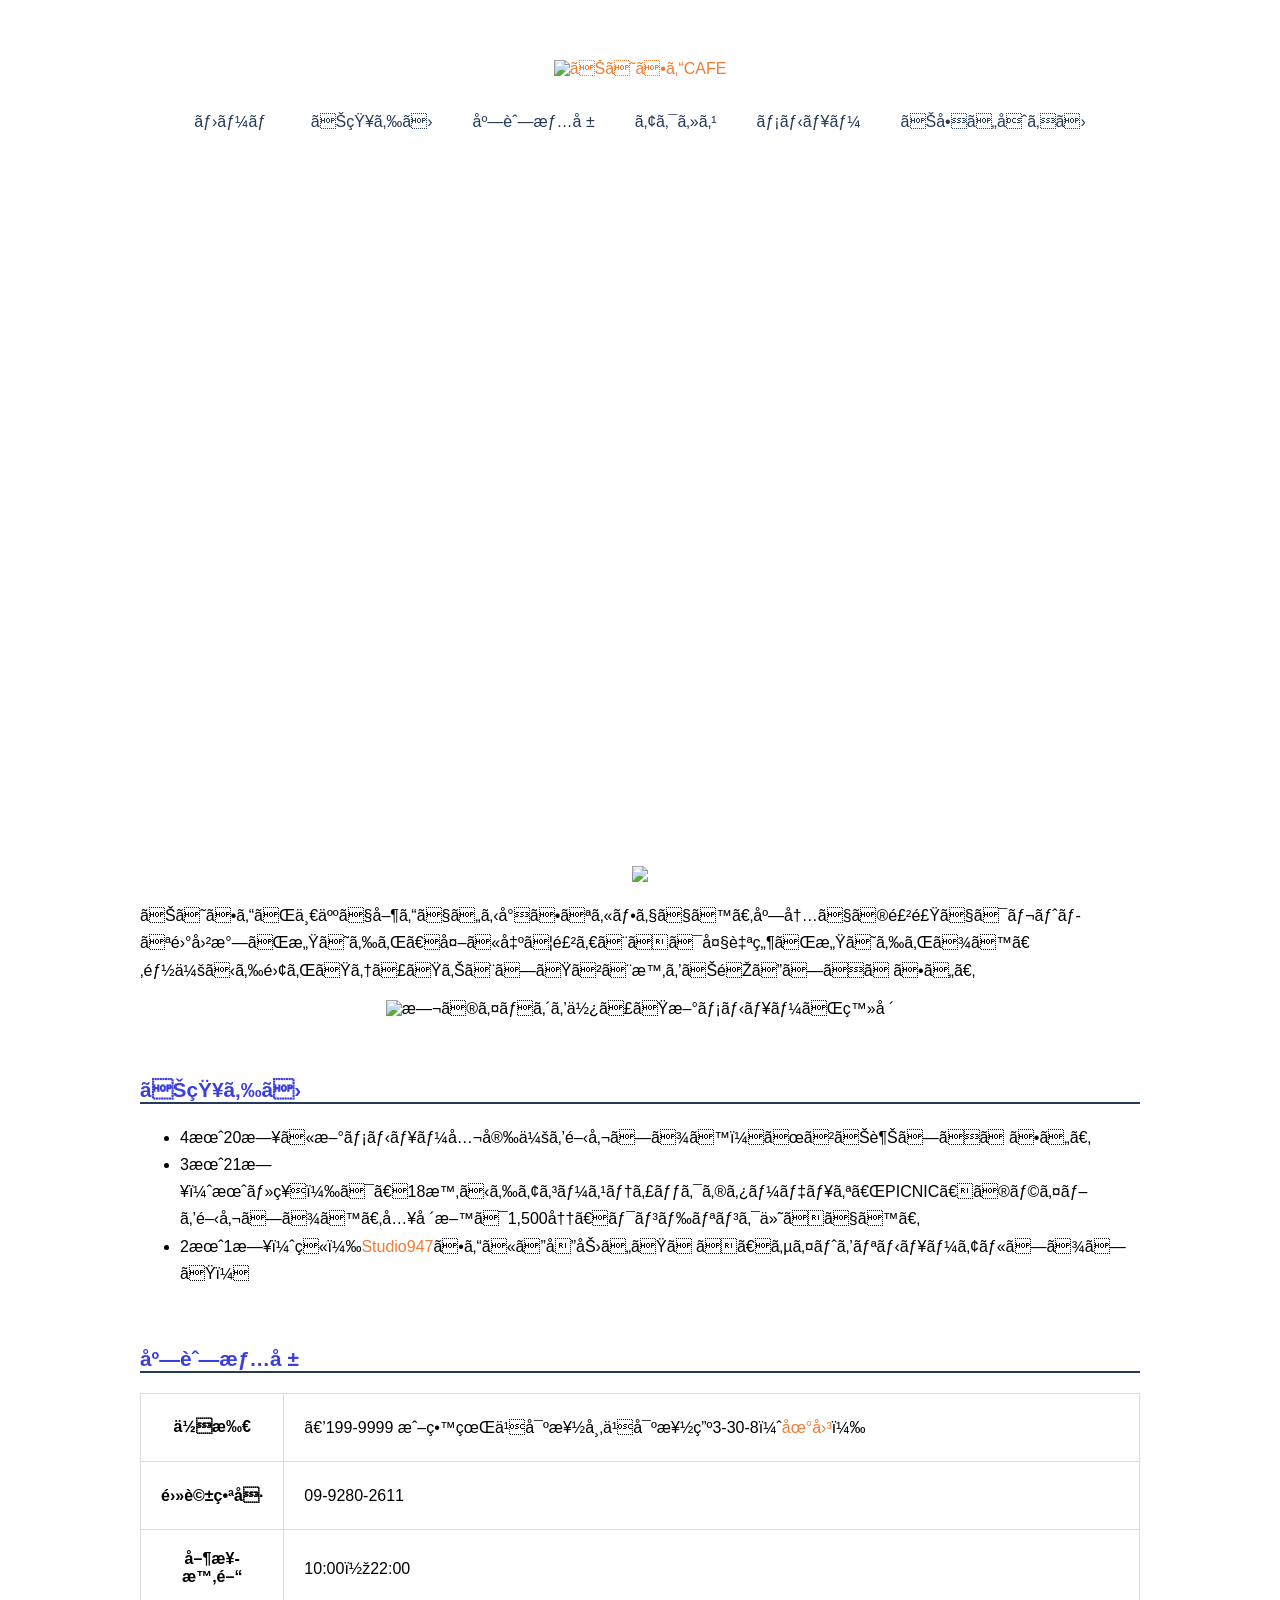
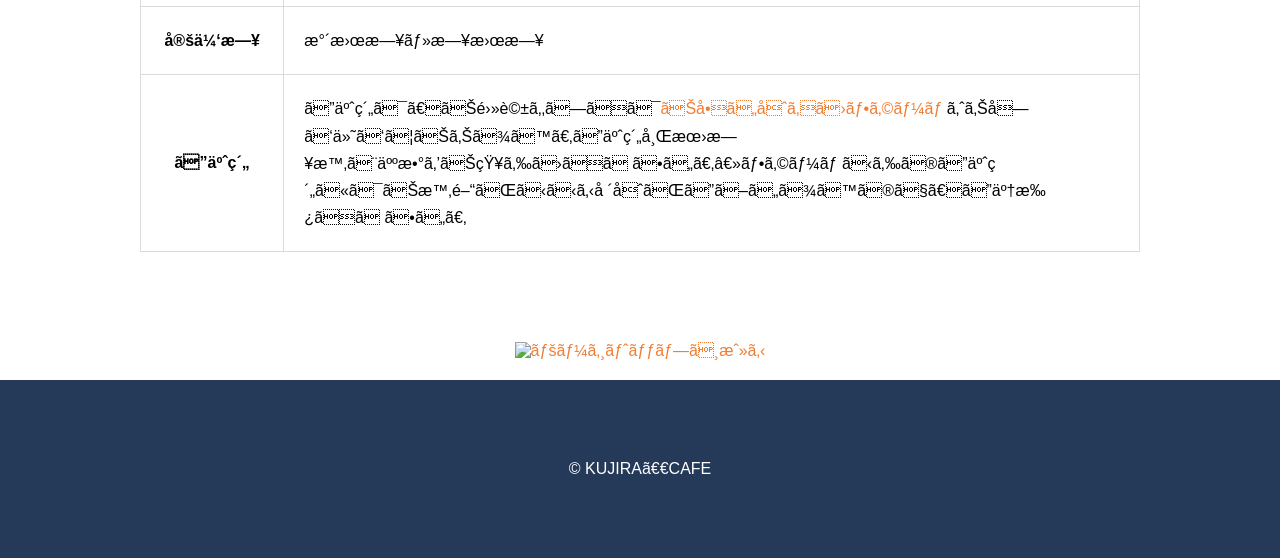
==== index.html @ 1342617d "Add files via upload" ====
<!DOCTYPE html>
<html>
<head>
<meta charset="UFT-8">
<title>KUJIRA CAFE</title>
<link rel="stylesheet" href="style.css">
</head>
<body　id="top">    
        <!--　ヘッダー　-->
    <header class="header">
        <div class="logo">
            <a href="index.html"><img src="images/logo.svg" alt="おじさんCAFE"></a>
        </div>
        <nav class="nav">
        <ul> 
       <li><a href="index.html">ホーム</a></li>
       <li><a href="index.html#news">お知らせ</a></li>
       <li><a href="index.html#shop">店舗情報</a></li>
       <li><a href="access.html">アクセス</a></li>
       <li><a href="menu.html">メニュー</a></li>
       <li><a href="contact.html">お問い合わせ</a></li>      
        </ul>
        </nav>
    </header>
    <!--ヘッダーここまで-->
<h1 class="hero index">たのしい、ひとときを</h1>
<!--メイン-->
    <main>
        <div class="logo-whale"><img src="images/logo-whale.svg"></div> 
    <p>おじさんが一人で営んでいる小さなカフェです。店内での飲食ではレトロな雰囲気が感じられ、外に出て飲むときは大自然が感じられます。都会から離れたゆったりとしたひと時をお過ごしください。
    </p>
         <div class="banner"><img src="images/banner.jpg" alt="旬のイチゴを使った新メニューが登場"></div> 

    <div>

        <div id="news">
    <h2>お知らせ</h2>
    <ul>
        <li>4月20日に新メニュー公安会を開催します！ぜひお越しください。</li>
        <li>3月21日（月・祝）は、18時からアコースティックギターデュオ「PICNIC」のライブを開催します。入場料は1,500円、ワンドリンク付きです。</li>
        <li>2月1日（火）<a href="https://studio947.net" target="_blank">Studio947</a>さんにご協力いただき、サイトをリニューアルしました！</li>
    </ul>
    </div>

    <div id="shop">

       <h2>店舗情報</h2>
        <table class="shop-info">
            <tr>
                <th>住所</th>
                <td>〒199-9999 或留県九寺楽市九寺楽町3-30-8（<a href="access.html">地図</a>）</td>
            </tr>
            <tr>
                <th>電話番号</th>
                <td>09-9280-2611</td>
            </tr>
            <tr>
                <th>営業時間</th>
                <td>10:00～22:00</td>
            </tr>
            <tr>
                <th>定休日</th>
                <td>水曜日・日曜日</td>
            </tr>
            <tr>
                <th>ご予約</th>
                <td>ご予約は、お電話もしくは<a href="contact.html">お問い合わせフォーム</a>より受け付けております。ご予約希望日時と人数をお知らせください。※フォームからのご予約にはお時間がかかる場合がございますので、ご了承ください。</td>
            </tr>
        </table>
    </div>

    </main>
    <!--メインここまで-->
    <!--フッター-->
<footer>
    <div class="gotop">
        <a href="#top"><img src="images/gotop.svg" alt="ページトップへ戻る"></a>
    
    </div>
    <P class="copyright">&copy; KUJIRA　CAFE</P>
</footer>
    <!--フッターここまで-->
</body>
</html>
---- style.css ----
/* すべてのページに適応される設定　*/
html {
    font-size: 16px;
    font-family: sans-serif;
}
* {
    box-sizing: border-box;
}
body{
    margin: 20px 0 0 0;
}
p,li,td{
    line-height: 1.7;
}
a:link{
    color: #f07d34;
    text-decoration: none;
}
a:visited{
    color: #f07d34;
    text-decoration: none;
}
a:hover{
    color: #f07d34;
    text-decoration: underline;
}
a:active{
    color: #f07d34;
    text-decoration: underline;
}
img {
    max-width: 100%;
}


/*　-ヘッダー　*/
.header {
    padding-top: 40px;
    background-image: url(images/stripe.png);
    background-repeat: repeat-x;
}
.logo{
    text-align: center;
}
.nav ul {
    margin: 30px;
    padding: 0px;
    list-style-type: none;

    display: flex;
    justify-content: center;
    gap: 40px;
}
.nav a:link {
    color: #253958;
}
.nav a:visited {
    color: #253958;
}
.nav a:hover {
    text-decoration: #3c3fe0;
}
.nav a:active {
    text-decoration: none;
}

/*　-ヒーロー　*/
.hero {
    background-repeat: no-repeat;
    background-position: center;
    background-size: cover;
    color: #FFFFFF;
    text-align: center;
}
.hero.index {
    padding: 287px 0px;
    background-image: url(images/home-hero.jpg);
}
.hero.access {
      padding: 137px 0px;
    background-image: url(images/access-hero.jpg);
}
.hero.menu {
    padding: 137px 0px;
    background-image: url(images/menu-hero.jpg);
}
.hero.contact {
    padding: 137px 0px;
    background-image: url(images/contact-hero.jpg);
}
/*　-メイン　*/
main {
    margin:  90px auto 90px auto;
    max-width: 1000px;
}
main h2 {
    margin: 60px 0 20px 0;
    border-bottom: 2px solid #253958;
    padding: o o 5px 0;
    color: #3c3fe0;
    font-size: 1.3rem;
}
.logo-whale {
    text-align: center;
}
.banner {
    text-align: center;
}
/*　-フッター　*/
.gotop {
    text-align: center;
}
.copyright {
    margin-top: 20px;
    margin-bottom: 0px;
    padding-top: 75px;
    padding-bottom: 75px;
    background-color: #253958;
    color: #FFFFFF;
    text-align: center;
}
/*　個別のスタイル　*/
/* index.html */
.shop-info{
    border-collapse: collapse;
}
.shop-info th, .shop-info td {
    border: 1px solid #dbdbdb;
    padding: 20px;
}
.shop-info th {
    width: 112px;
    text-align: center;
    vertical-align: middle;
}
/* menu.html */
.items {
    display: grid;
    grid-template-columns: 1fr 1fr 1fr;
}
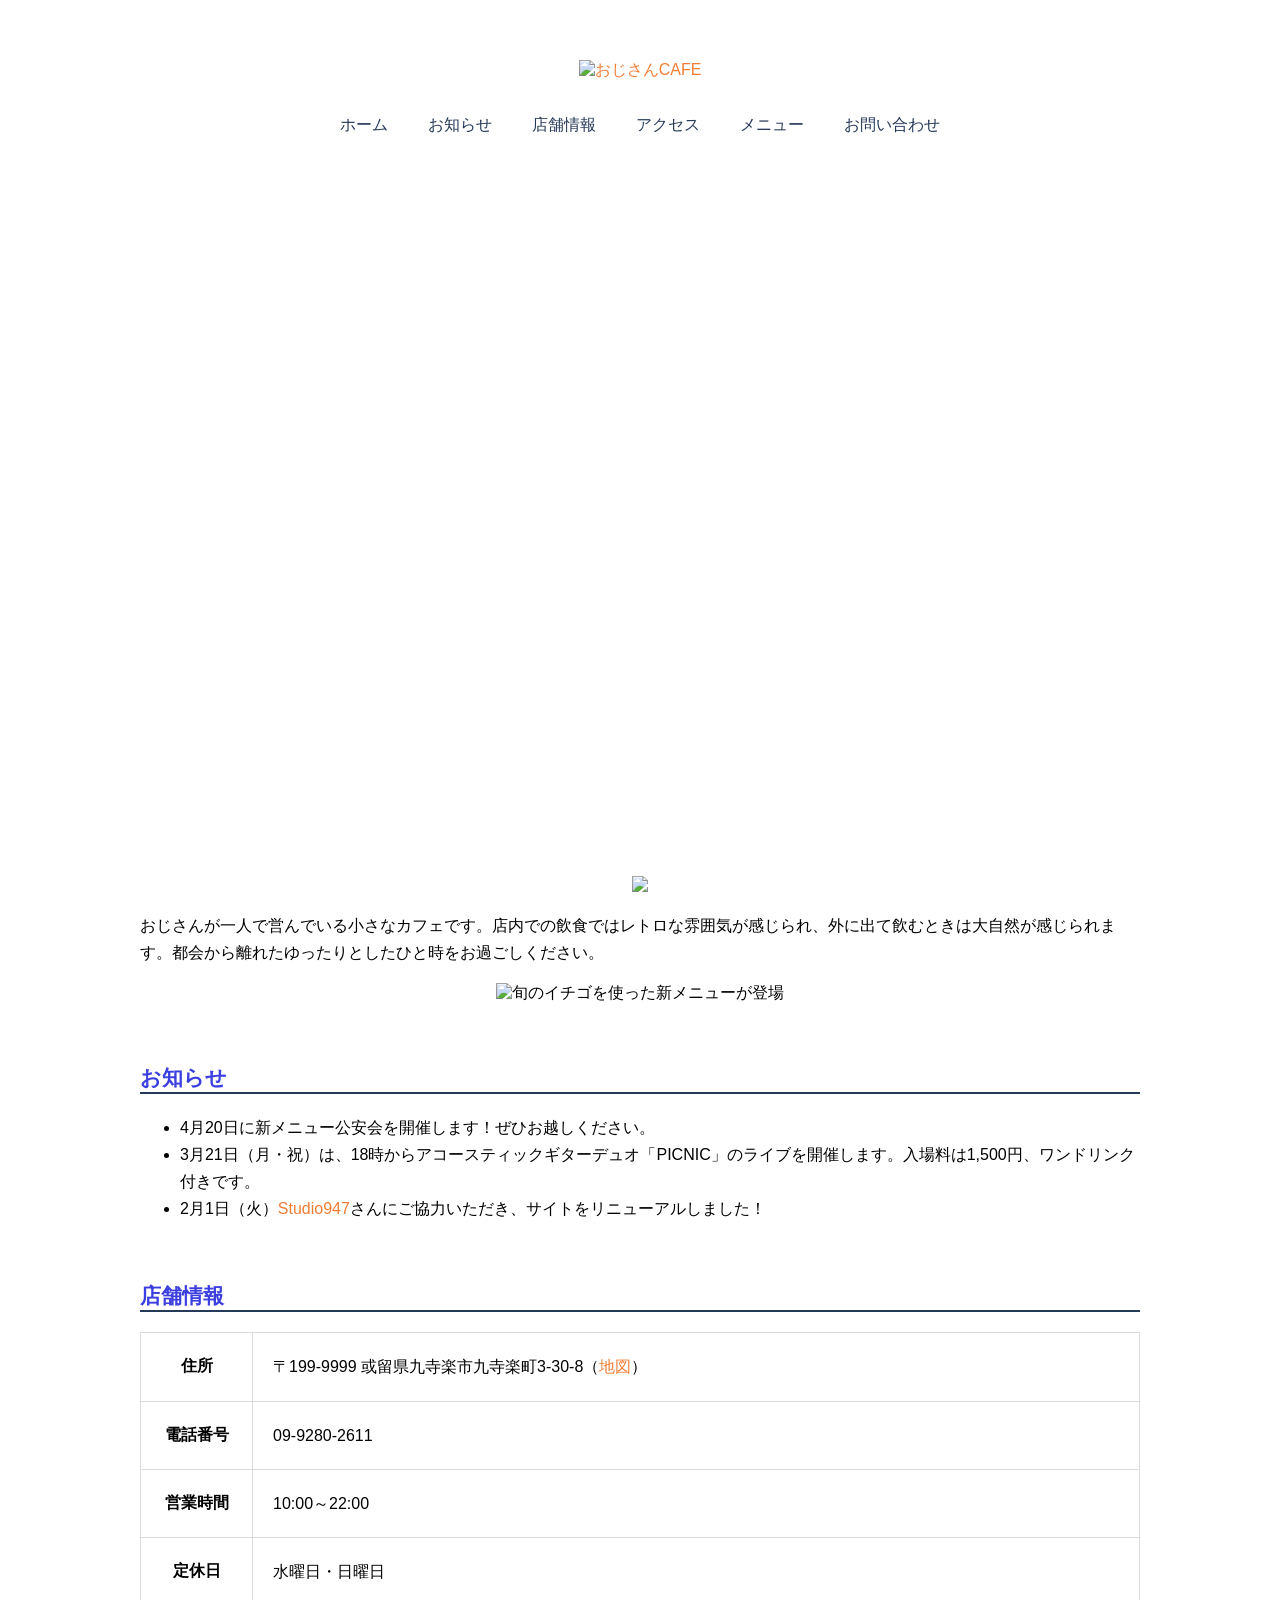
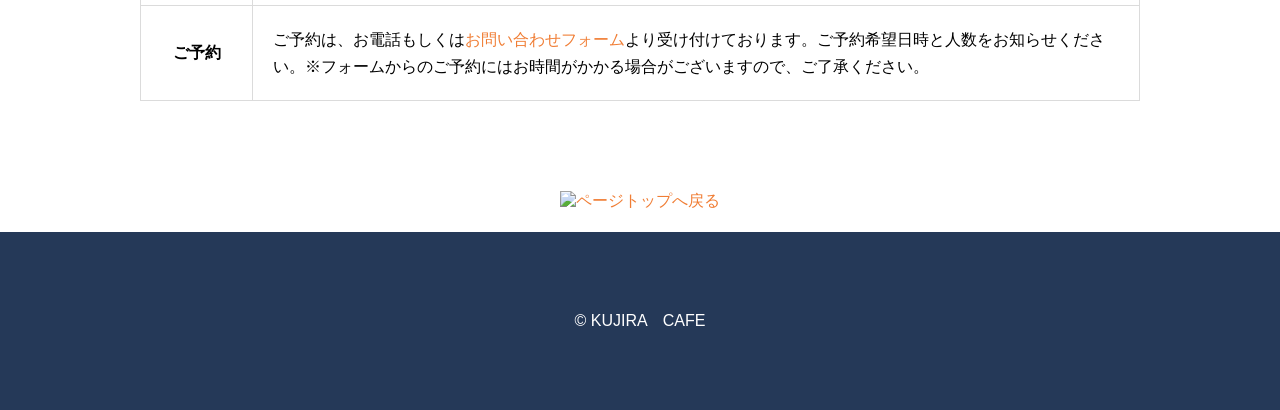
==== commit 86ec5f18: "Update index.html" ====
--- a/index.html
+++ b/index.html
@@ -1,11 +1,11 @@
 <!DOCTYPE html>
 <html>
 <head>
-<meta charset="UFT-8">
+<meta charset="UTF-8">
 <title>KUJIRA CAFE</title>
 <link rel="stylesheet" href="style.css">
 </head>
-<body　id="top">    
+<body id="top">    
         <!--　ヘッダー　-->
     <header class="header">
         <div class="logo">
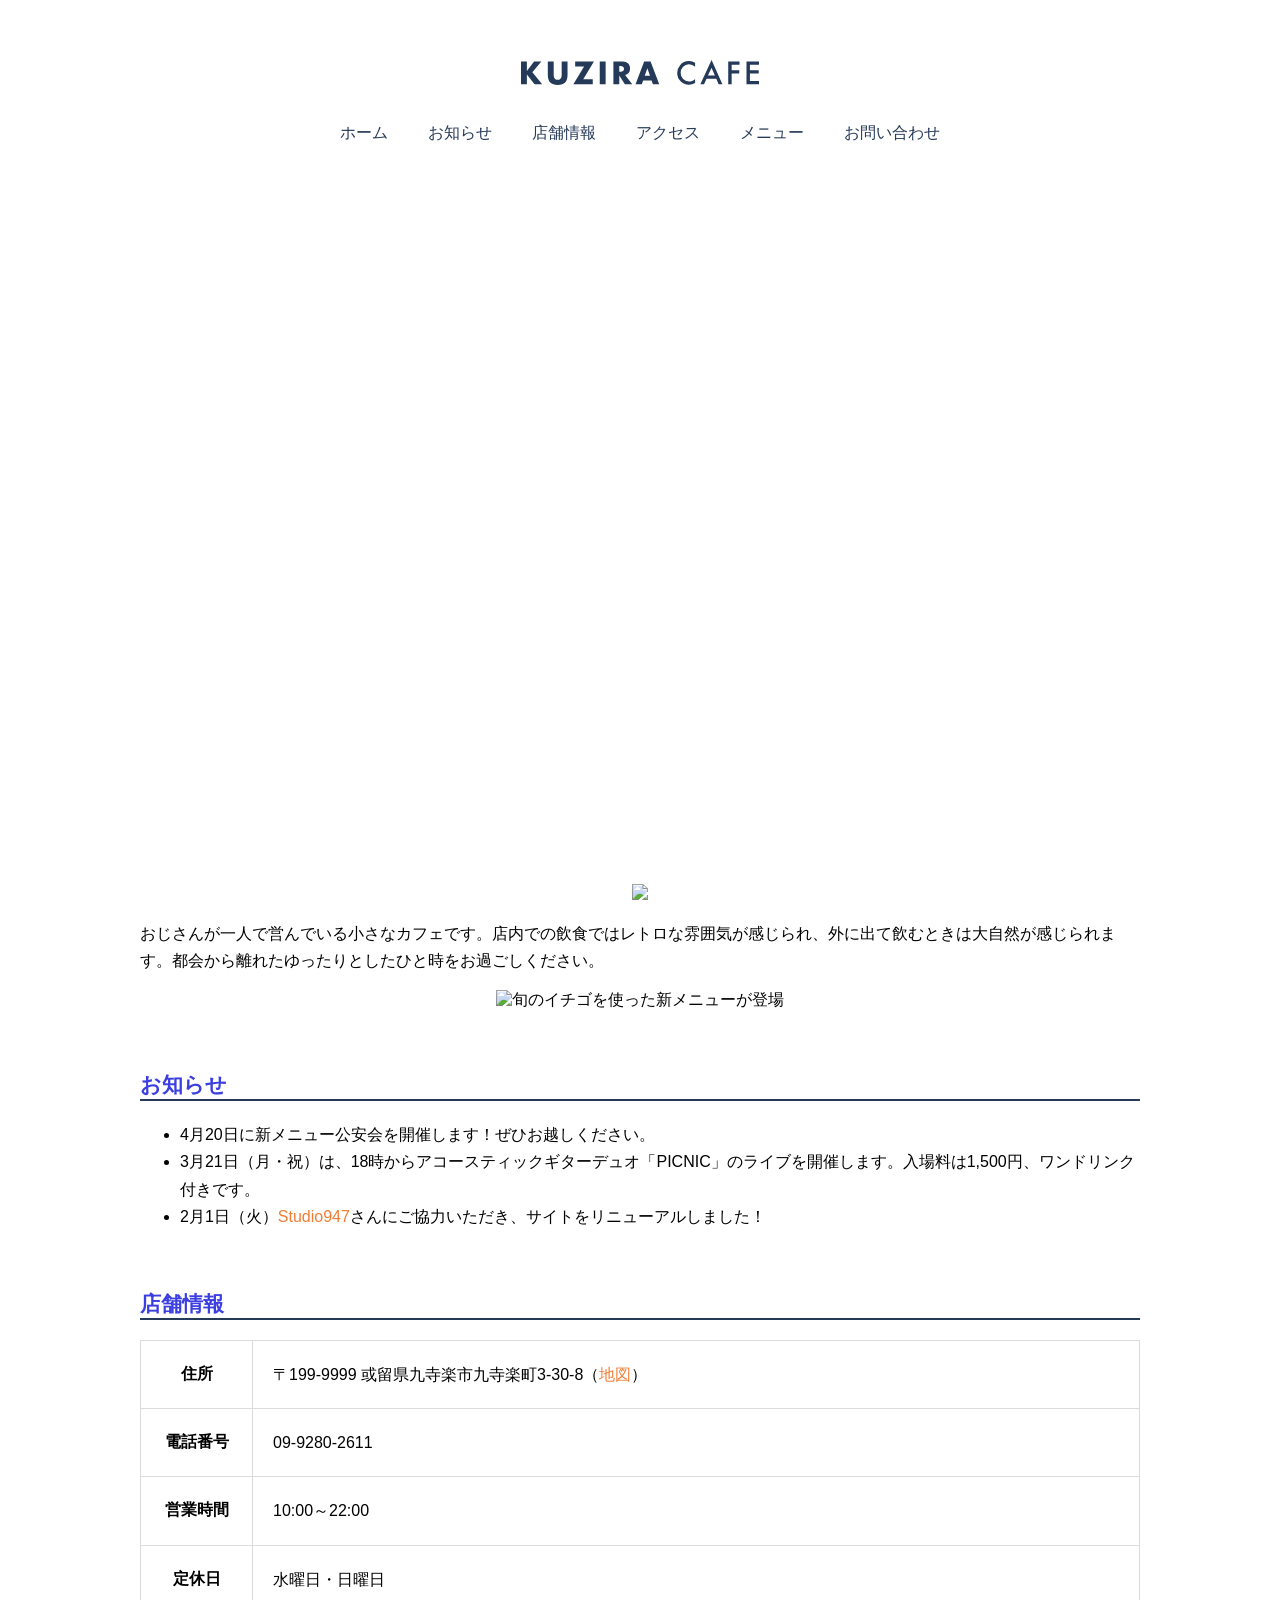
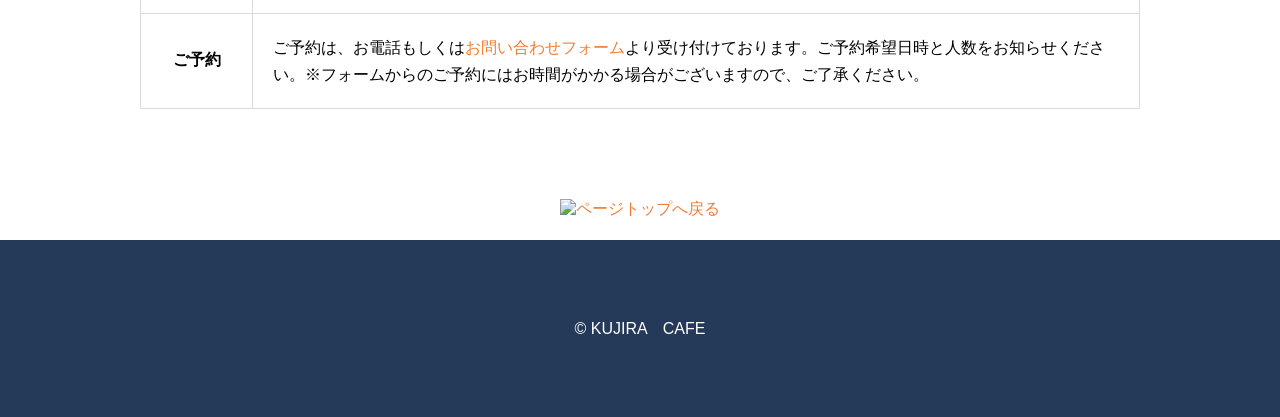
==== commit b17e1563: "Update index.html" ====
--- a/index.html
+++ b/index.html
@@ -9,7 +9,7 @@
         <!--　ヘッダー　-->
     <header class="header">
         <div class="logo">
-            <a href="index.html"><img src="images/logo.svg" alt="おじさんCAFE"></a>
+            <a href="index.html"><img src="logo.svg" alt="おじさんCAFE"></a>
         </div>
         <nav class="nav">
         <ul> 
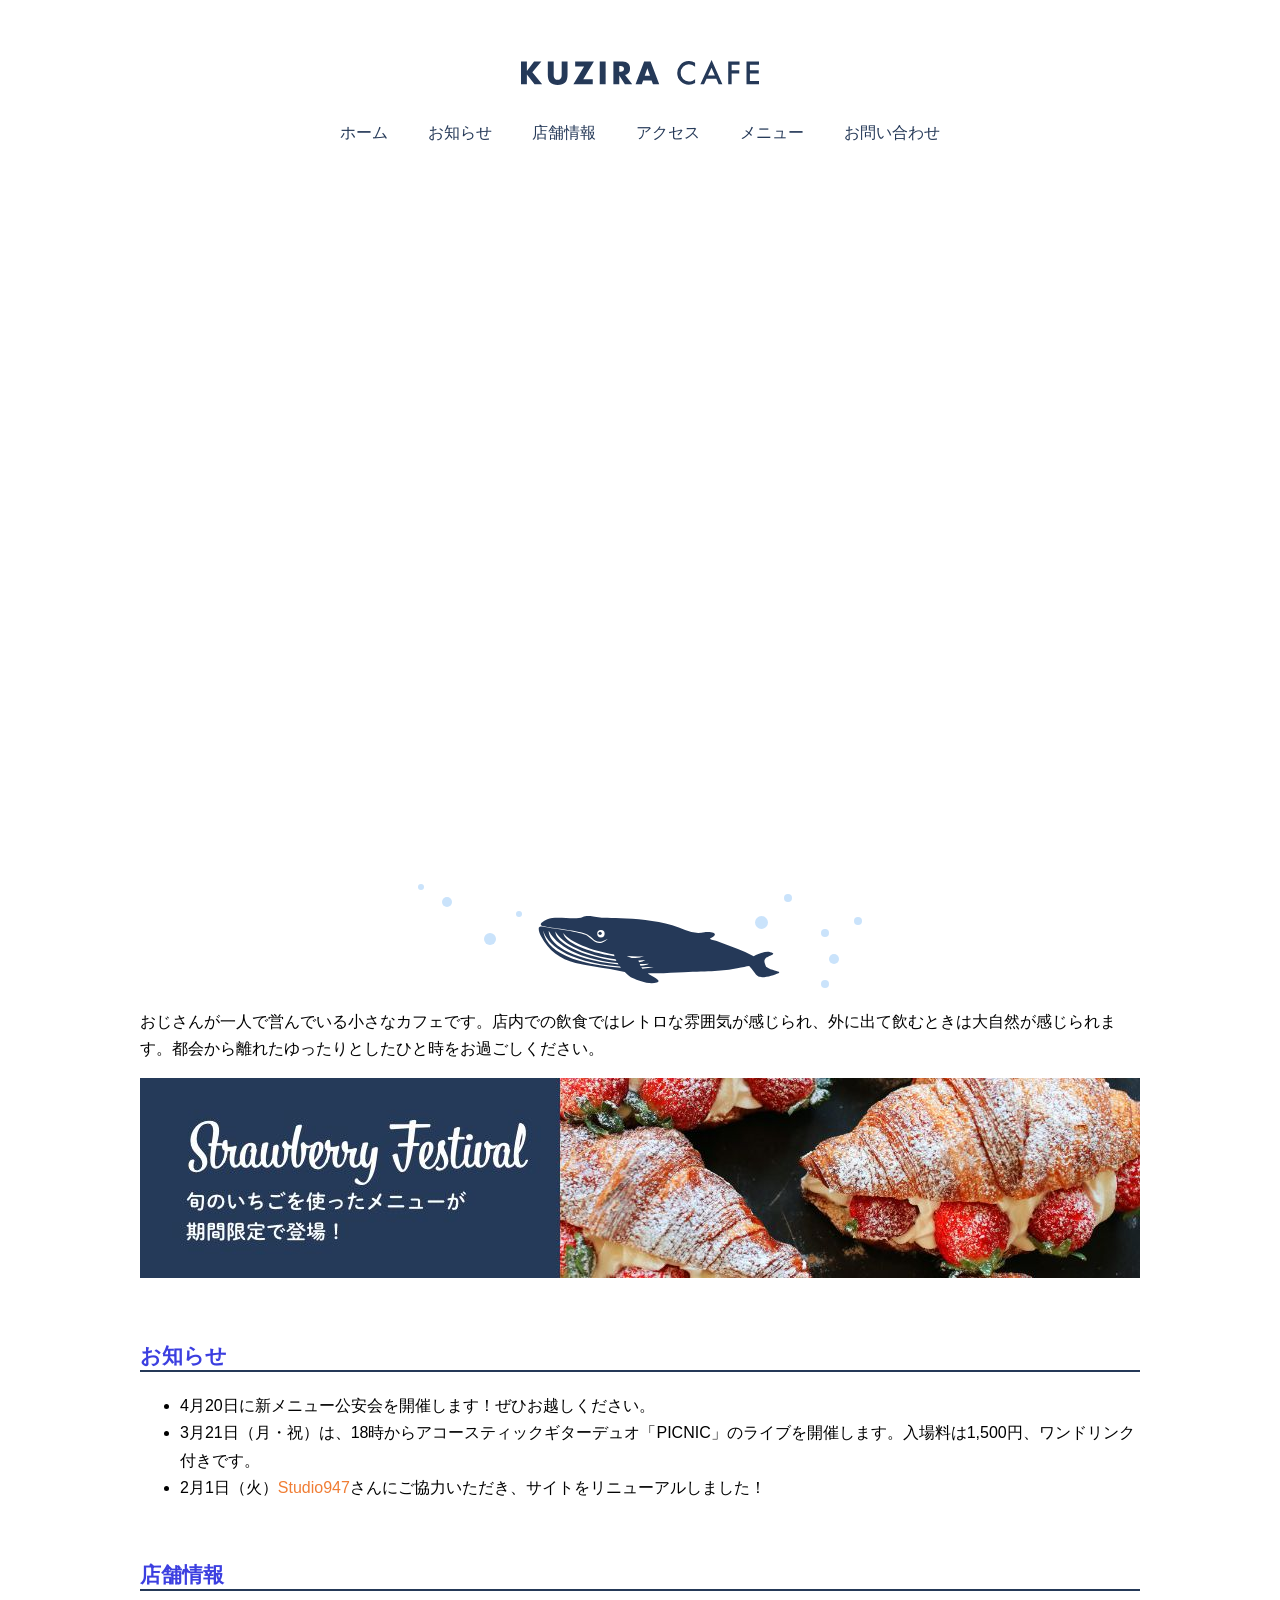
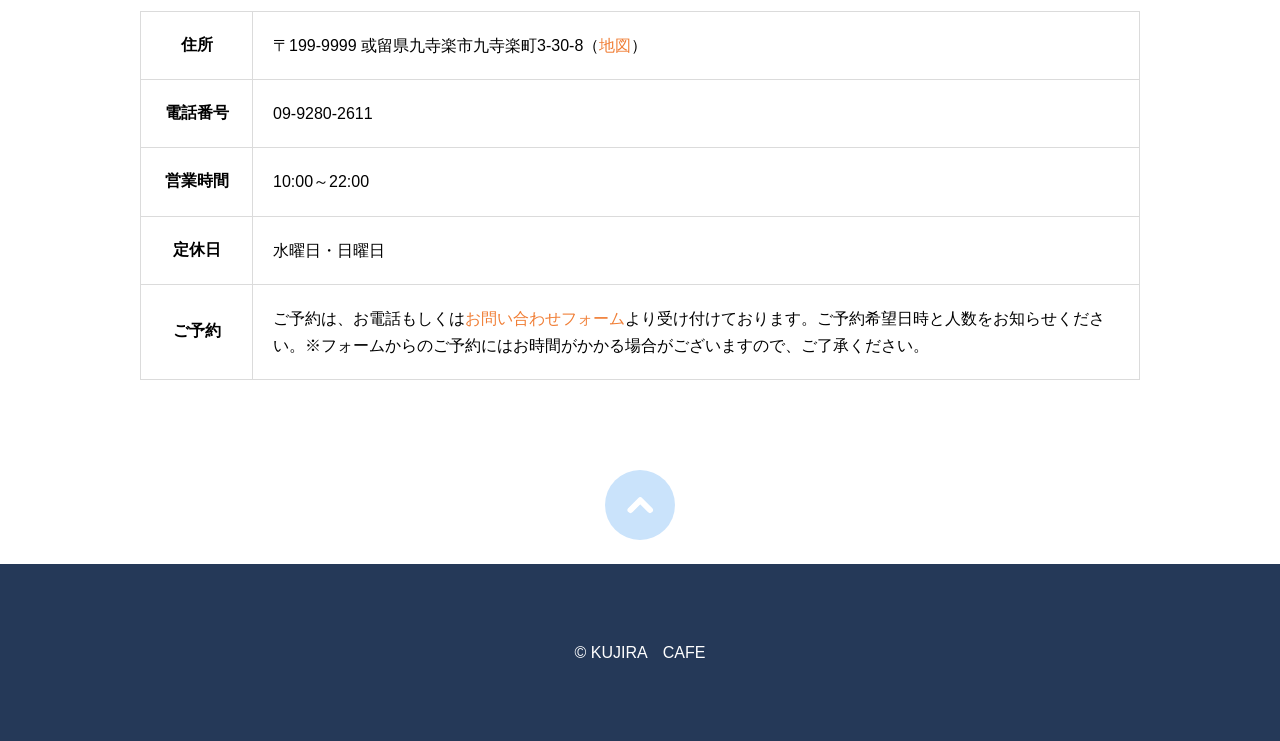
==== commit 8e6db9ea: "Update index.html" ====
--- a/index.html
+++ b/index.html
@@ -26,10 +26,10 @@
 <h1 class="hero index">たのしい、ひとときを</h1>
 <!--メイン-->
     <main>
-        <div class="logo-whale"><img src="images/logo-whale.svg"></div> 
+        <div class="logo-whale"><img src="logo-whale.svg"></div> 
     <p>おじさんが一人で営んでいる小さなカフェです。店内での飲食ではレトロな雰囲気が感じられ、外に出て飲むときは大自然が感じられます。都会から離れたゆったりとしたひと時をお過ごしください。
     </p>
-         <div class="banner"><img src="images/banner.jpg" alt="旬のイチゴを使った新メニューが登場"></div> 
+         <div class="banner"><img src="banner.jpg" alt="旬のイチゴを使った新メニューが登場"></div> 
 
     <div>
 
@@ -74,7 +74,7 @@
     <!--フッター-->
 <footer>
     <div class="gotop">
-        <a href="#top"><img src="images/gotop.svg" alt="ページトップへ戻る"></a>
+        <a href="#top"><img src="gotop.svg" alt="ページトップへ戻る"></a>
     
     </div>
     <P class="copyright">&copy; KUJIRA　CAFE</P>
